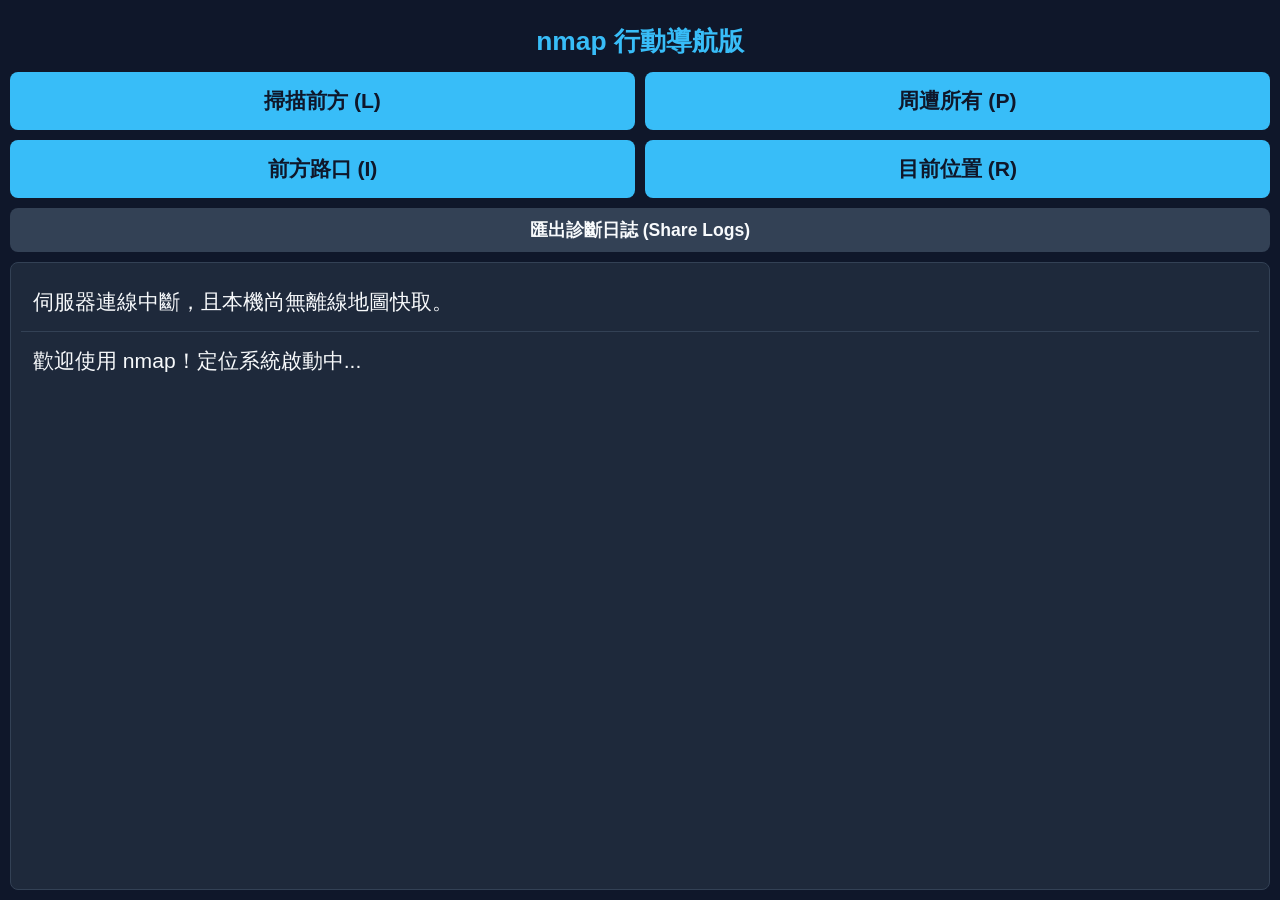
==== ios/NMapExplorer/www/index.html @ 2b6de9fc "Initial commit: NMap Android & iOS Dual Platform with full offline database and spatial engine" ====
<!DOCTYPE html>
<html lang="zh-Hant">
<head>
  <meta charset="UTF-8">
  <meta name="viewport" content="width=device-width, initial-scale=1.0">
  <meta name="description" content="nmap - 視障者與明眼人協同真實地圖數位分身探索器 (含雙視角 2D 幾何雷達與動態街景視覺)">
  <title>nmap 視障者真實地圖世界探索器 (行動導航版)</title>
  <link rel="stylesheet" href="style.css">
  <style>
    body { font-family: sans-serif; background: #0f172a; color: #f8fafc; padding: 10px; margin: 0; display: flex; flex-direction: column; height: 100vh; }
    h1 { color: #38bdf8; font-size: 1.5em; text-align: center; margin: 10px 0; }
    .controls { display: flex; gap: 10px; margin-bottom: 10px; }
    .btn { flex: 1; padding: 15px; font-size: 1.2em; border-radius: 8px; border: none; background: #38bdf8; color: #0f172a; font-weight: bold; }
    .btn:active { background: #0284c7; }
    .history-container { flex: 1; overflow-y: auto; background: #1e293b; border-radius: 8px; padding: 10px; border: 1px solid #334155; }
    .history-list { list-style: none; padding: 0; margin: 0; }
    .history-item { padding: 12px; border-bottom: 1px solid #334155; font-size: 1.2em; }
    .history-item:last-child { border-bottom: none; }
    /* Invisible live region for immediate speech */
    #nvda-live-log { position: absolute; width: 1px; height: 1px; padding: 0; margin: -1px; overflow: hidden; clip: rect(0,0,0,0); border: 0; }
  </style>
</head>
<body>

  <h1>nmap 行動導航版</h1>

  <div class="controls" style="display: grid; grid-template-columns: 1fr 1fr; gap: 10px; margin-bottom: 10px;">
    <button id="ui-btn-scan" class="btn" aria-label="掃描前方店家">掃描前方 (L)</button>
    <button id="ui-btn-around" class="btn" aria-label="掃描周遭所有店家">周遭所有 (P)</button>
    <button id="ui-btn-intersection" class="btn" aria-label="查詢前方路口走向與分支">前方路口 (I)</button>
    <button id="ui-btn-loc" class="btn" aria-label="播報當前定位">目前位置 (R)</button>
    <button id="ui-btn-export-log" class="btn" style="grid-column: span 2; background: #334155; color: #f8fafc; font-size: 1em; padding: 10px;" aria-label="匯出並分享手機診斷日誌">匯出診斷日誌 (Share Logs)</button>
  </div>

  <div class="history-container" aria-label="歷史訊息列表，可上下滑動逐條讀取">
    <ul id="history-list" class="history-list">
      <li class="history-item" tabindex="0">歡迎使用 nmap！定位系統啟動中...</li>
    </ul>
  </div>

  <!-- Dedicated invisible live region for immediate speech -->
  <div id="nvda-live-log" aria-live="polite" aria-atomic="true"></div>

  <!-- Hidden elements to keep app.js happy -->
  <div style="display:none;" aria-hidden="true">
    <canvas id="radar-canvas" width="300" height="300"></canvas>
    <div id="status-badge"></div>
    <div id="poi-list-container"></div>
    <button id="sound-toggle-btn"></button>
    <button id="visual-mode-btn"></button>
    <div id="visual-section"></div>
    <button id="help-btn"></button>
    <div id="help-modal"></div>
    <button id="close-modal-btn"></button>
    <button id="modal-ok-btn"></button>
    <input id="location-input" />
    <input id="query-input" />
    <button id="btn-forward"></button>
    <button id="btn-back"></button>
    <button id="btn-turn-left"></button>
    <button id="btn-turn-right"></button>
    <button id="btn-look"></button>
    <div id="street-scene-summary"></div>
    <div id="street-tags-container"></div>
    <button id="export-log-btn"></button>
    <form id="teleport-form"></form>
    <form id="nlp-form"></form>
    <form id="query-form"></form>
  </div>

  <script src="spatial_engine.js"></script>
  <script src="app.js"></script>
</body>
</html>
---- ios/NMapExplorer/www/style.css ----
/* WCAG 2.2 Level AA / AAA Compliant High-Contrast Design System */

:root {
  --bg-color: #0f172a;
  --panel-bg: #1e293b;
  --panel-border: #334155;
  --text-main: #f8fafc;
  --text-muted: #cbd5e1;
  --primary-color: #0284c7;
  --primary-hover: #0369a1;
  --accent-focus: #38bdf8;
  --success-color: #22c55e;
  --warning-color: #f59e0b;
  --danger-color: #ef4444;
  --font-stack: system-ui, -apple-system, BlinkMacSystemFont, "Segoe UI", Roboto, "Helvetica Neue", sans-serif;
}

/* Reset & Base Styles */
* {
  box-sizing: border-box;
  margin: 0;
  padding: 0;
}

body {
  background-color: var(--bg-color);
  color: var(--text-main);
  font-family: var(--font-stack);
  line-height: 1.6;
  font-size: 1.1rem;
  padding: 1rem;
  min-height: 100vh;
}

/* WCAG Skip Link */
.skip-link {
  position: absolute;
  top: -100px;
  left: 1rem;
  background: var(--primary-color);
  color: var(--text-main);
  padding: 0.75rem 1.5rem;
  z-index: 1000;
  text-decoration: none;
  font-weight: bold;
  border-radius: 0.375rem;
  transition: top 0.2s ease;
}

.skip-link:focus {
  top: 1rem;
  outline: 4px solid var(--accent-focus);
}

/* Accessible Focus Ring */
*:focus-visible {
  outline: 3px solid var(--accent-focus) !important;
  outline-offset: 3px !important;
  border-radius: 0.25rem;
}

/* App Header */
.app-header {
  background: var(--panel-bg);
  border: 1px solid var(--panel-border);
  padding: 1.25rem 1.5rem;
  border-radius: 0.75rem;
  margin-bottom: 1rem;
}

.header-container {
  display: flex;
  justify-content: space-between;
  align-items: center;
  flex-wrap: wrap;
  gap: 1rem;
}

.app-header h1 {
  font-size: 1.6rem;
  color: var(--accent-focus);
}

.tagline {
  font-size: 0.95rem;
  color: var(--text-muted);
}

.header-controls {
  display: flex;
  gap: 0.75rem;
}

/* Search Navigation Bar */
.search-nav {
  background: var(--panel-bg);
  border: 1px solid var(--panel-border);
  padding: 1.25rem 1.5rem;
  border-radius: 0.75rem;
  margin-bottom: 1.5rem;
}

.search-label {
  display: block;
  font-weight: bold;
  margin-bottom: 0.5rem;
}

.input-group {
  display: flex;
  gap: 0.75rem;
}

.form-control {
  flex: 1;
  background: #090d16;
  border: 2px solid var(--panel-border);
  color: var(--text-main);
  padding: 0.75rem 1rem;
  font-size: 1.05rem;
  border-radius: 0.5rem;
}

.form-control:focus {
  border-color: var(--accent-focus);
}

/* Buttons */
.btn {
  background: var(--primary-color);
  color: var(--text-main);
  border: 2px solid transparent;
  padding: 0.75rem 1.25rem;
  font-size: 1.05rem;
  font-weight: 600;
  border-radius: 0.5rem;
  cursor: pointer;
  display: inline-flex;
  align-items: center;
  justify-content: center;
  gap: 0.5rem;
  transition: background-color 0.15s ease;
}

.btn:hover {
  background: var(--primary-hover);
}

.btn-secondary {
  background: #334155;
}

.btn-secondary:hover {
  background: #475569;
}

/* Main Layout Grid */
.main-layout {
  display: grid;
  grid-template-columns: 1fr 1fr;
  gap: 1.5rem;
}

@media (max-width: 900px) {
  .main-layout {
    grid-template-columns: 1fr;
  }
}

.panel {
  background: var(--panel-bg);
  border: 1px solid var(--panel-border);
  padding: 1.5rem;
  border-radius: 0.75rem;
  margin-bottom: 1.5rem;
}

.panel-title {
  font-size: 1.3rem;
  color: var(--text-main);
  margin-bottom: 1rem;
  border-bottom: 2px solid var(--panel-border);
  padding-bottom: 0.5rem;
}

/* D-Pad Controller Grid */
.controller-tip {
  font-size: 0.95rem;
  color: var(--text-muted);
  margin-bottom: 1.25rem;
  background: #0f172a;
  padding: 0.75rem 1rem;
  border-left: 4px solid var(--accent-focus);
  border-radius: 0.25rem;
}

.dpad-grid {
  display: grid;
  grid-template-columns: 1fr 1fr 1fr;
  gap: 0.75rem;
  max-width: 360px;
  margin: 0 auto;
}

.btn-dpad {
  min-height: 60px;
  font-size: 1.05rem;
  background: #0f172a;
  border: 2px solid var(--primary-color);
  color: var(--text-main);

}

.btn-dpad:hover {
  background: var(--primary-color);
}

.btn-center {
  background: #0284c7;
  border-color: var(--accent-focus);
}

/* Live NVDA Log Box */
.log-header {
  display: flex;
  justify-content: space-between;
  align-items: center;
  margin-bottom: 0.75rem;
}

.badge {
  padding: 0.25rem 0.75rem;
  border-radius: 1rem;
  font-size: 0.85rem;
  font-weight: bold;
}

.badge-info {
  background: #0369a1;
  color: #f8fafc;
}

.badge-danger {
  background: var(--danger-color);
  color: #ffffff;
}

.live-log-box {
  background: #090d16;
  border: 2px solid var(--panel-border);
  border-radius: 0.5rem;
  padding: 1.25rem;
  min-height: 240px;
  max-height: 400px;
  overflow-y: auto;
  white-space: pre-wrap;
  font-size: 1.05rem;
  line-height: 1.7;
  color: #f8fafc;
}

/* POI List Cards */
.poi-list-box {
  background: #090d16;
  border: 2px solid var(--panel-border);
  border-radius: 0.5rem;
  padding: 1rem;
  min-height: 200px;
  max-height: 350px;
  overflow-y: auto;
}

.poi-card {
  background: #1e293b;
  border-left: 4px solid var(--success-color);
  padding: 0.85rem 1rem;
  margin-bottom: 0.75rem;
  border-radius: 0.375rem;
}

.poi-card h4 {
  font-size: 1.1rem;
  color: var(--accent-focus);
}

.poi-card p {
  font-size: 0.95rem;
  color: var(--text-muted);
}

/* Modal Dialog */
.modal-overlay {
  position: fixed;
  top: 0;
  left: 0;
  width: 100vw;
  height: 100vh;
  background: rgba(0, 0, 0, 0.75);
  display: flex;
  justify-content: center;
  align-items: center;
  z-index: 2000;
}

.modal-content {
  background: var(--panel-bg);
  border: 2px solid var(--accent-focus);
  padding: 1.75rem;
  border-radius: 0.75rem;
  max-width: 600px;
  width: 90%;
  max-height: 85vh;
  overflow-y: auto;
}

.modal-header {
  display: flex;
  justify-content: space-between;
  align-items: center;
  margin-bottom: 1rem;
  border-bottom: 1px solid var(--panel-border);
  padding-bottom: 0.5rem;
}

.btn-close {
  background: transparent;
  border: none;
  color: var(--text-main);
  font-size: 1.5rem;
  cursor: pointer;
}

/* Visual Radar & Street View Panel */
.visual-container {
  display: grid;
  grid-template-columns: auto 1fr;
  gap: 1rem;
  background: #090d16;
  padding: 1rem;
  border-radius: 0.5rem;
  border: 1px solid var(--panel-border);
}

@media (max-width: 700px) {
  .visual-container {
    grid-template-columns: 1fr;
  }
}

.canvas-wrapper {
  display: flex;
  justify-content: center;
  align-items: center;
  background: #0f172a;
  border: 2px solid var(--primary-color);
  border-radius: 0.5rem;
  padding: 0.5rem;
}

#radar-canvas {
  background: #090d16;
  border-radius: 0.25rem;
  display: block;
}

.street-card {
  background: #1e293b;
  border: 1px solid var(--panel-border);
  padding: 1rem;
  border-radius: 0.5rem;
  display: flex;
  flex-direction: column;
  justify-content: space-between;
}

.street-card h3 {
  font-size: 1.15rem;
  color: var(--accent-focus);
  margin-bottom: 0.5rem;
}

.street-summary {
  font-size: 0.98rem;
  color: var(--text-main);
  line-height: 1.5;
  margin-bottom: 0.75rem;
}

.tag-cloud {
  display: flex;
  flex-wrap: wrap;
  gap: 0.4rem;
}

.tag-badge {
  background: #0369a1;
  color: #f8fafc;
  font-size: 0.82rem;
  padding: 0.2rem 0.6rem;
  border-radius: 1rem;
  font-weight: 500;
}

.visually-hidden {
  position: absolute;
  width: 1px;
  height: 1px;
  padding: 0;
  margin: -1px;
  overflow: hidden;
  clip: rect(0, 0, 0, 0);
  border: 0;
}
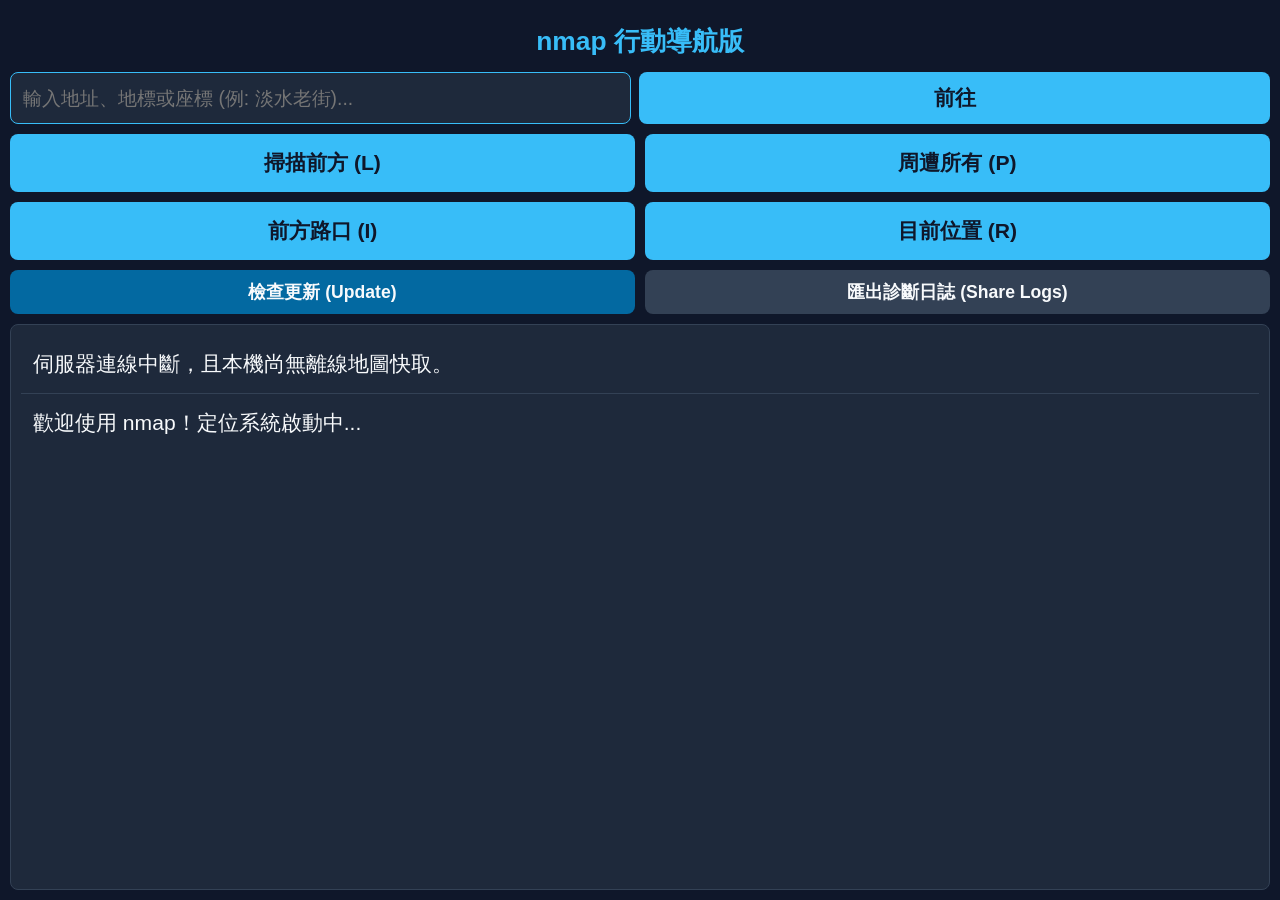
==== commit e9876b3a: "feat: 完善 GitHub Releases 自動更新與 404 最新版判定防護" ====
--- a/ios/NMapExplorer/www/index.html
+++ b/ios/NMapExplorer/www/index.html
@@ -24,22 +24,77 @@
 
   <h1>nmap 行動導航版</h1>
 
+  <!-- 權限不足提示橫幅 -->
+  <div id="permission-banner" class="banner" style="display:none; background:#78350f; border:1px solid #f59e0b; border-radius:8px; padding:12px; margin-bottom:10px;" role="alert">
+    <p id="permission-text" style="color:#fef08a; font-weight:bold; font-size:1.1em; margin-bottom:8px;">📍 定位權限未開啟，已進入手動探索模式。</p>
+    <div style="display:flex; gap:10px;">
+      <button id="open-settings-btn" class="btn" style="background:#eab308; color:#0f172a; padding:10px; font-size:1em;" aria-label="前往系統設定開啟精確定位權限">開啟系統設定</button>
+      <button id="manual-search-btn" class="btn" style="background:#38bdf8; color:#0f172a; padding:10px; font-size:1em;" aria-label="切換至手動輸入地址搜尋">輸入地址探索</button>
+    </div>
+  </div>
+
+  <!-- 手動地址/地標搜尋列 -->
+  <div id="search-section" style="display: flex; gap: 8px; margin-bottom: 10px;">
+    <input id="location-input-visible" type="text" placeholder="輸入地址、地標或座標 (例: 淡水老街)..." style="flex: 1; padding: 12px; font-size: 1.1em; border-radius: 8px; border: 1px solid #38bdf8; background: #1e293b; color: #f8fafc;" aria-label="輸入探索起點地址或地標">
+    <button id="search-go-btn" class="btn" style="width: auto; padding: 12px 18px;" aria-label="立即前往此地點開始探索">前往</button>
+  </div>
+
   <div class="controls" style="display: grid; grid-template-columns: 1fr 1fr; gap: 10px; margin-bottom: 10px;">
     <button id="ui-btn-scan" class="btn" aria-label="掃描前方店家">掃描前方 (L)</button>
     <button id="ui-btn-around" class="btn" aria-label="掃描周遭所有店家">周遭所有 (P)</button>
     <button id="ui-btn-intersection" class="btn" aria-label="查詢前方路口走向與分支">前方路口 (I)</button>
     <button id="ui-btn-loc" class="btn" aria-label="播報當前定位">目前位置 (R)</button>
-    <button id="ui-btn-export-log" class="btn" style="grid-column: span 2; background: #334155; color: #f8fafc; font-size: 1em; padding: 10px;" aria-label="匯出並分享手機診斷日誌">匯出診斷日誌 (Share Logs)</button>
+    <button id="ui-btn-check-update" class="btn" style="background: #0369a1; color: #f8fafc; font-size: 1em; padding: 10px;" aria-label="檢查 GitHub 最新發布更新版本">檢查更新 (Update)</button>
+    <button id="ui-btn-export-log" class="btn" style="background: #334155; color: #f8fafc; font-size: 1em; padding: 10px;" aria-label="匯出並分享手機診斷日誌">匯出診斷日誌 (Share Logs)</button>
   </div>
 
-  <div class="history-container" aria-label="歷史訊息列表，可上下滑動逐條讀取">
+  <!-- App 自動更新提示對話框 (App Update Accessible Modal) -->
+  <div id="update-modal" class="modal-overlay" style="display:none; position:fixed; top:0; left:0; width:100%; height:100%; background:rgba(0,0,0,0.7); z-index:9999; justify-content:center; align-items:center;" role="dialog" aria-modal="true" aria-labelledby="update-modal-title">
+    <div class="modal-content" style="background:#1e293b; border:2px solid #38bdf8; border-radius:12px; padding:16px; max-width:480px; width:90%; margin:auto;">
+      <h2 id="update-modal-title" style="color:#38bdf8; font-size:1.3em; margin:0 0 10px 0;" tabindex="0">🚀 發現新版本</h2>
+      <div id="update-modal-body" style="font-size:1.1em; line-height:1.6; color:#f8fafc; margin-bottom:14px;" tabindex="0">
+        <!-- 動態注入更新說明 -->
+      </div>
+      <div id="update-progress-container" style="display:none; margin-bottom:12px;">
+        <p id="update-progress-text" style="color:#38bdf8; font-size:1em; margin-bottom:4px;">下載進度：0%</p>
+        <div style="width:100%; background:#334155; height:10px; border-radius:5px; overflow:hidden;">
+          <div id="update-progress-bar" style="width:0%; background:#38bdf8; height:100%; transition:width 0.3s;"></div>
+        </div>
+      </div>
+      <div style="display:grid; grid-template-columns:1fr 1fr; gap:10px;">
+        <button id="update-btn-confirm" class="btn" style="background:#22c55e; color:#0f172a; padding:10px; font-size:1em;" aria-label="立即下載新版安裝檔並更新">立即更新</button>
+        <button id="update-btn-cancel" class="btn" style="background:#475569; color:#f8fafc; padding:10px; font-size:1em;" aria-label="稍後再更新">稍後再說</button>
+      </div>
+    </div>
+  </div>
+
+
+  <div class="history-container" aria-label="歷史訊息與店家列表，可上下滑動逐條讀取或點擊地標查看詳情">
     <ul id="history-list" class="history-list">
       <li class="history-item" tabindex="0">歡迎使用 nmap！定位系統啟動中...</li>
     </ul>
   </div>
 
-  <!-- Dedicated invisible live region for immediate speech -->
-  <div id="nvda-live-log" aria-live="polite" aria-atomic="true"></div>
+  <!-- 地標詳細資訊無障礙對話框 (POI Detail Accessible Modal) -->
+  <div id="poi-detail-modal" class="modal-overlay" style="display:none;" role="dialog" aria-modal="true" aria-labelledby="poi-modal-title">
+    <div class="modal-content" style="background:#1e293b; border:2px solid #38bdf8; border-radius:12px; padding:16px; max-width:500px; width:92%;">
+      <div class="modal-header" style="display:flex; justify-content:space-between; align-items:center; border-bottom:1px solid #334155; padding-bottom:8px; margin-bottom:12px;">
+        <h2 id="poi-modal-title" style="color:#38bdf8; font-size:1.4em; margin:0;" tabindex="0">地標詳細資訊</h2>
+        <button id="poi-modal-close-btn" class="btn-close" style="color:#cbd5e1; font-size:1.8em; background:none; border:none; padding:4px 8px;" aria-label="關閉對話框">×</button>
+      </div>
+      <div id="poi-modal-body" style="font-size:1.15em; line-height:1.7; color:#f8fafc; margin-bottom:16px;" tabindex="0">
+        <!-- 動態注入地標資料 -->
+      </div>
+      <div style="display:grid; grid-template-columns:1fr 1fr; gap:10px;">
+        <button id="poi-modal-nav-nmap" class="btn" style="background:#38bdf8; color:#0f172a; padding:12px; font-size:1.05em;" aria-label="啟動 3D 空間聲音導引前往此地標">🎯 空間聲音導引</button>
+        <button id="poi-modal-nav-gmaps" class="btn" style="background:#22c55e; color:#0f172a; padding:12px; font-size:1.05em;" aria-label="開啟 Google 地圖步行導航">🗺️ Google 導航</button>
+        <button id="poi-modal-dismiss" class="btn" style="grid-column:span 2; background:#475569; color:#f8fafc; padding:10px; font-size:1em;" aria-label="關閉地標詳情對話框">關閉 (Esc)</button>
+      </div>
+    </div>
+  </div>
+
+  <!-- Dedicated live region for immediate speech -->
+  <div id="nvda-live-log" aria-live="assertive" aria-atomic="true"></div>
 
   <!-- Hidden elements to keep app.js happy -->
   <div style="display:none;" aria-hidden="true">
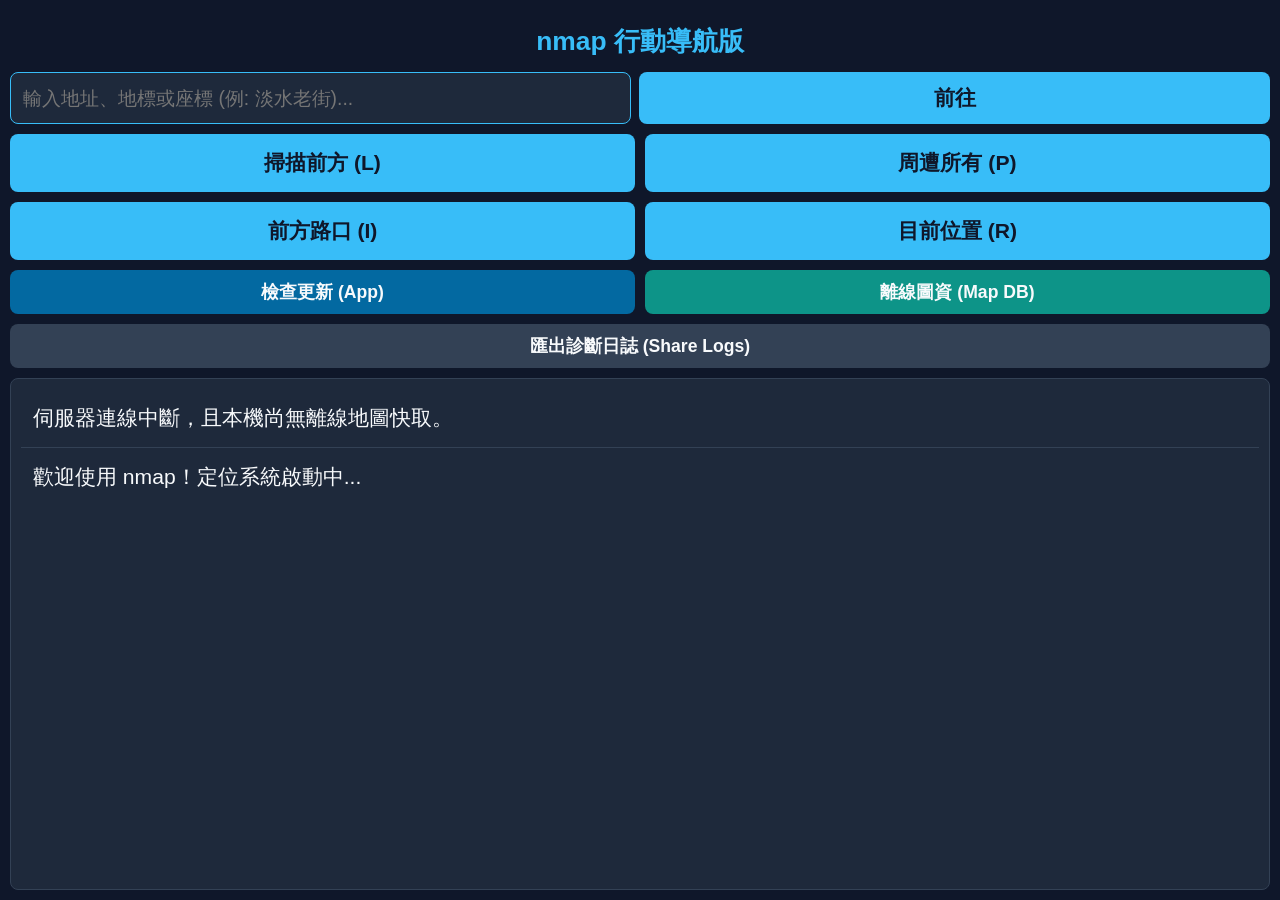
==== commit db3dd55c: "feat: 完成方案 A 架構改造（主程式與大型資料庫分離、獨立隨選下載管理）" ====
--- a/ios/NMapExplorer/www/index.html
+++ b/ios/NMapExplorer/www/index.html
@@ -44,8 +44,9 @@
     <button id="ui-btn-around" class="btn" aria-label="掃描周遭所有店家">周遭所有 (P)</button>
     <button id="ui-btn-intersection" class="btn" aria-label="查詢前方路口走向與分支">前方路口 (I)</button>
     <button id="ui-btn-loc" class="btn" aria-label="播報當前定位">目前位置 (R)</button>
-    <button id="ui-btn-check-update" class="btn" style="background: #0369a1; color: #f8fafc; font-size: 1em; padding: 10px;" aria-label="檢查 GitHub 最新發布更新版本">檢查更新 (Update)</button>
-    <button id="ui-btn-export-log" class="btn" style="background: #334155; color: #f8fafc; font-size: 1em; padding: 10px;" aria-label="匯出並分享手機診斷日誌">匯出診斷日誌 (Share Logs)</button>
+    <button id="ui-btn-check-update" class="btn" style="background: #0369a1; color: #f8fafc; font-size: 1em; padding: 10px;" aria-label="檢查 GitHub 最新發布更新版本">檢查更新 (App)</button>
+    <button id="ui-btn-map-db" class="btn" style="background: #0d9488; color: #f8fafc; font-size: 1em; padding: 10px;" aria-label="管理與下載全台離線店家地圖資料庫">離線圖資 (Map DB)</button>
+    <button id="ui-btn-export-log" class="btn" style="grid-column: span 2; background: #334155; color: #f8fafc; font-size: 1em; padding: 10px;" aria-label="匯出並分享手機診斷日誌">匯出診斷日誌 (Share Logs)</button>
   </div>
 
   <!-- App 自動更新提示對話框 (App Update Accessible Modal) -->
@@ -64,6 +65,27 @@
       <div style="display:grid; grid-template-columns:1fr 1fr; gap:10px;">
         <button id="update-btn-confirm" class="btn" style="background:#22c55e; color:#0f172a; padding:10px; font-size:1em;" aria-label="立即下載新版安裝檔並更新">立即更新</button>
         <button id="update-btn-cancel" class="btn" style="background:#475569; color:#f8fafc; padding:10px; font-size:1em;" aria-label="稍後再更新">稍後再說</button>
+      </div>
+    </div>
+  </div>
+
+  <!-- 離線地圖資料庫管理對話框 (Offline Map Database Modal) -->
+  <div id="map-db-modal" class="modal-overlay" style="display:none; position:fixed; top:0; left:0; width:100%; height:100%; background:rgba(0,0,0,0.7); z-index:9999; justify-content:center; align-items:center;" role="dialog" aria-modal="true" aria-labelledby="map-db-modal-title">
+    <div class="modal-content" style="background:#1e293b; border:2px solid #0d9488; border-radius:12px; padding:16px; max-width:480px; width:90%; margin:auto;">
+      <h2 id="map-db-modal-title" style="color:#2dd4bf; font-size:1.3em; margin:0 0 10px 0;" tabindex="0">📦 離線店家圖資管理</h2>
+      <div id="map-db-modal-body" style="font-size:1.1em; line-height:1.6; color:#f8fafc; margin-bottom:14px;" tabindex="0">
+        <!-- 動態注入圖資狀態 -->
+      </div>
+      <div id="map-db-progress-container" style="display:none; margin-bottom:12px;">
+        <p id="map-db-progress-text" style="color:#2dd4bf; font-size:1em; margin-bottom:4px;">圖資下載進度：0%</p>
+        <div style="width:100%; background:#334155; height:10px; border-radius:5px; overflow:hidden;">
+          <div id="map-db-progress-bar" style="width:0%; background:#2dd4bf; height:100%; transition:width 0.3s;"></div>
+        </div>
+      </div>
+      <div style="display:grid; grid-template-columns:1fr 1fr; gap:10px;">
+        <button id="map-db-btn-download" class="btn" style="background:#0d9488; color:#f8fafc; padding:10px; font-size:1em;" aria-label="下載或更新全台 190 萬筆店家離線圖資">下載/更新圖資</button>
+        <button id="map-db-btn-delete" class="btn" style="background:#b91c1c; color:#f8fafc; padding:10px; font-size:1em;" aria-label="刪除離線圖資釋放手機儲存空間">刪除圖資</button>
+        <button id="map-db-btn-close" class="btn" style="grid-column:span 2; background:#475569; color:#f8fafc; padding:10px; font-size:1em;" aria-label="關閉圖資管理對話框">關閉 (Esc)</button>
       </div>
     </div>
   </div>
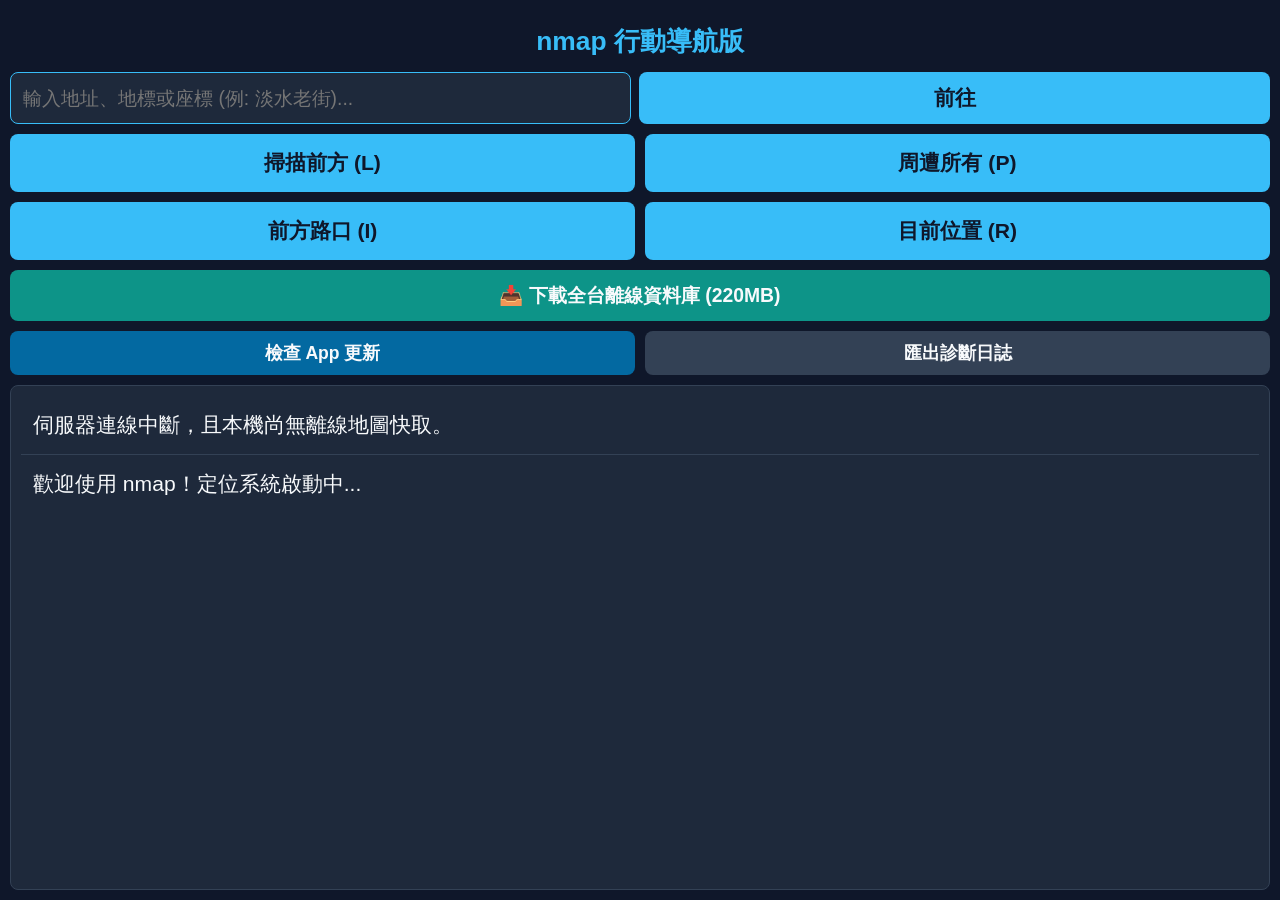
==== commit e1b1a07e: "fix: 優化初次定位熱啟動機制、隱藏權限橫幅並加大離線資料庫下載按鈕" ====
--- a/ios/NMapExplorer/www/index.html
+++ b/ios/NMapExplorer/www/index.html
@@ -44,10 +44,11 @@
     <button id="ui-btn-around" class="btn" aria-label="掃描周遭所有店家">周遭所有 (P)</button>
     <button id="ui-btn-intersection" class="btn" aria-label="查詢前方路口走向與分支">前方路口 (I)</button>
     <button id="ui-btn-loc" class="btn" aria-label="播報當前定位">目前位置 (R)</button>
-    <button id="ui-btn-check-update" class="btn" style="background: #0369a1; color: #f8fafc; font-size: 1em; padding: 10px;" aria-label="檢查 GitHub 最新發布更新版本">檢查更新 (App)</button>
-    <button id="ui-btn-map-db" class="btn" style="background: #0d9488; color: #f8fafc; font-size: 1em; padding: 10px;" aria-label="管理與下載全台離線店家地圖資料庫">離線圖資 (Map DB)</button>
-    <button id="ui-btn-export-log" class="btn" style="grid-column: span 2; background: #334155; color: #f8fafc; font-size: 1em; padding: 10px;" aria-label="匯出並分享手機診斷日誌">匯出診斷日誌 (Share Logs)</button>
+    <button id="ui-btn-map-db" class="btn" style="grid-column: span 2; background: #0d9488; color: #f8fafc; font-size: 1.1em; padding: 12px; font-weight: bold;" aria-label="下載離線地圖資料庫，點擊可下載全台灣190萬筆店家資料">📥 下載全台離線資料庫 (220MB)</button>
+    <button id="ui-btn-check-update" class="btn" style="background: #0369a1; color: #f8fafc; font-size: 1em; padding: 10px;" aria-label="檢查 GitHub 最新發布版本">檢查 App 更新</button>
+    <button id="ui-btn-export-log" class="btn" style="background: #334155; color: #f8fafc; font-size: 1em; padding: 10px;" aria-label="匯出並分享手機診斷日誌">匯出診斷日誌</button>
   </div>
+
 
   <!-- App 自動更新提示對話框 (App Update Accessible Modal) -->
   <div id="update-modal" class="modal-overlay" style="display:none; position:fixed; top:0; left:0; width:100%; height:100%; background:rgba(0,0,0,0.7); z-index:9999; justify-content:center; align-items:center;" role="dialog" aria-modal="true" aria-labelledby="update-modal-title">
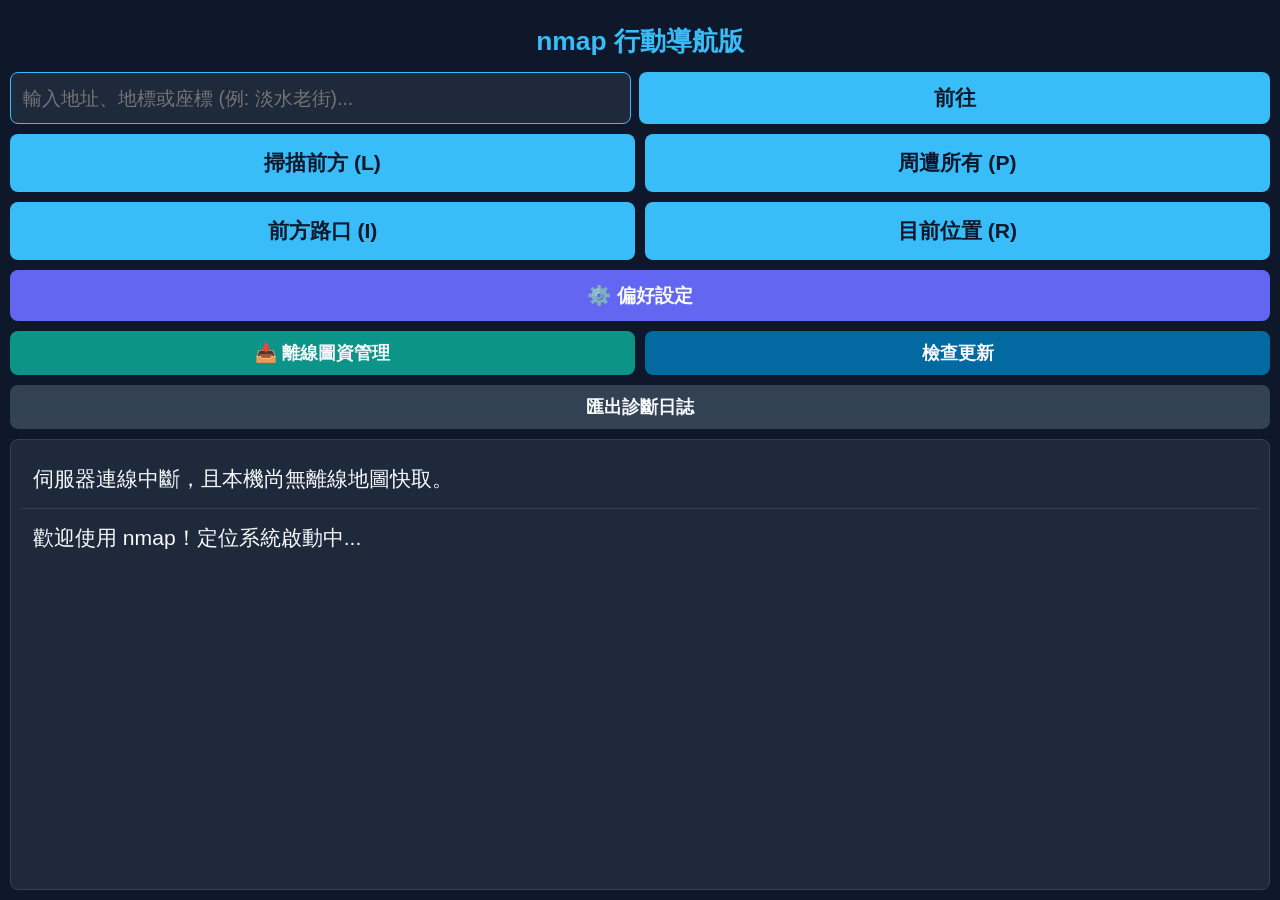
==== commit 7a68da2f: "Release v1.0.1: Multi-modal stationary lock anti-drift, 95% performance boost, responsive Google TTS" ====
--- a/ios/NMapExplorer/www/index.html
+++ b/ios/NMapExplorer/www/index.html
@@ -44,9 +44,62 @@
     <button id="ui-btn-around" class="btn" aria-label="掃描周遭所有店家">周遭所有 (P)</button>
     <button id="ui-btn-intersection" class="btn" aria-label="查詢前方路口走向與分支">前方路口 (I)</button>
     <button id="ui-btn-loc" class="btn" aria-label="播報當前定位">目前位置 (R)</button>
-    <button id="ui-btn-map-db" class="btn" style="grid-column: span 2; background: #0d9488; color: #f8fafc; font-size: 1.1em; padding: 12px; font-weight: bold;" aria-label="下載離線地圖資料庫，點擊可下載全台灣190萬筆店家資料">📥 下載全台離線資料庫 (220MB)</button>
-    <button id="ui-btn-check-update" class="btn" style="background: #0369a1; color: #f8fafc; font-size: 1em; padding: 10px;" aria-label="檢查 GitHub 最新發布版本">檢查 App 更新</button>
-    <button id="ui-btn-export-log" class="btn" style="background: #334155; color: #f8fafc; font-size: 1em; padding: 10px;" aria-label="匯出並分享手機診斷日誌">匯出診斷日誌</button>
+    <button id="ui-btn-settings" class="btn" style="grid-column: span 2; background: #6366f1; color: #f8fafc; font-size: 1.1em; padding: 12px; font-weight: bold;" aria-label="開啟偏好設定，可設定轉動播報方位、音效與觸覺回饋">⚙️ 偏好設定</button>
+    <button id="ui-btn-map-db" class="btn" style="background: #0d9488; color: #f8fafc; font-size: 1em; padding: 10px; font-weight: bold;" aria-label="下載離線地圖資料庫，點擊可下載全台灣190萬筆店家資料">📥 離線圖資管理</button>
+    <button id="ui-btn-check-update" class="btn" style="background: #0369a1; color: #f8fafc; font-size: 1em; padding: 10px;" aria-label="檢查 GitHub 最新發布版本">檢查更新</button>
+    <button id="ui-btn-export-log" class="btn" style="grid-column: span 2; background: #334155; color: #f8fafc; font-size: 1em; padding: 10px;" aria-label="匯出並分享手機診斷日誌">匯出診斷日誌</button>
+  </div>
+
+  <!-- 偏好設定無障礙對話框 (Accessible Extensible Settings Modal) -->
+  <div id="settings-modal" class="modal-overlay" style="display:none; position:fixed; top:0; left:0; width:100%; height:100%; background:rgba(0,0,0,0.7); z-index:9999; justify-content:center; align-items:center;" role="dialog" aria-modal="true" aria-labelledby="settings-modal-title">
+    <div class="modal-content" style="background:#1e293b; border:2px solid #6366f1; border-radius:12px; padding:16px; max-width:480px; width:90%; margin:auto; max-height:85vh; overflow-y:auto;">
+      <div class="modal-header" style="display:flex; justify-content:space-between; align-items:center; border-bottom:1px solid #334155; padding-bottom:8px; margin-bottom:14px;">
+        <h2 id="settings-modal-title" style="color:#818cf8; font-size:1.35em; margin:0;" tabindex="0">⚙️ 偏好設定</h2>
+        <button id="settings-modal-close-btn" class="btn-close" style="color:#cbd5e1; font-size:1.8em; background:none; border:none; padding:4px 8px; cursor:pointer;" aria-label="關閉設定對話框">×</button>
+      </div>
+
+      <div id="settings-modal-body" style="display:flex; flex-direction:column; gap:16px; margin-bottom:18px;">
+        
+        <!-- 設定分類 1：方位與轉向語音播報 -->
+        <fieldset style="border:1px solid #475569; border-radius:8px; padding:12px; margin:0;">
+          <legend style="color:#a5b4fc; font-weight:bold; font-size:1.1em; padding:0 6px;">🧭 方位與轉向語音</legend>
+          
+          <label style="display:flex; align-items:center; justify-content:space-between; margin-bottom:8px; cursor:pointer; font-size:1.1em;">
+            <span id="label-turn-announce">轉動手機即時播報方位</span>
+            <input type="checkbox" id="setting-turn-announce" checked style="width:24px; height:24px; accent-color:#6366f1;" aria-labelledby="label-turn-announce" aria-describedby="desc-turn-announce">
+          </label>
+          <p id="desc-turn-announce" style="color:#94a3b8; font-size:0.92em; line-height:1.5; margin:0 0 12px 0;">啟用時，轉動手機會由原生語音瞬間報讀最新朝向（如「正北」、「北北東」），不干擾螢幕報讀器。</p>
+
+          <label style="display:flex; align-items:center; justify-content:space-between; margin-bottom:8px; cursor:pointer; font-size:1.1em;">
+            <span id="label-tick-sound">轉向立體聲刻度音與微震 (Tick)</span>
+            <input type="checkbox" id="setting-tick-sound" checked style="width:24px; height:24px; accent-color:#6366f1;" aria-labelledby="label-tick-sound" aria-describedby="desc-tick-sound">
+          </label>
+          <p id="desc-tick-sound" style="color:#94a3b8; font-size:0.92em; line-height:1.5; margin:0;">轉動每跨越 15 度時發出左右立體聲音效與手錶般的清脆微震。</p>
+        </fieldset>
+
+        <!-- 設定分類 2：無障礙與觸覺回饋（可隨時擴展新設定） -->
+        <fieldset style="border:1px solid #475569; border-radius:8px; padding:12px; margin:0;">
+          <legend style="color:#a5b4fc; font-weight:bold; font-size:1.1em; padding:0 6px;">📳 觸覺與自動提醒</legend>
+
+          <label style="display:flex; align-items:center; justify-content:space-between; margin-bottom:8px; cursor:pointer; font-size:1.1em;">
+            <span id="label-auto-poi-announce">接近店家自動提醒 (VoiceVista)</span>
+            <input type="checkbox" id="setting-auto-poi-announce" checked style="width:24px; height:24px; accent-color:#6366f1;" aria-labelledby="label-auto-poi-announce" aria-describedby="desc-auto-poi-announce">
+          </label>
+          <p id="desc-auto-poi-announce" style="color:#94a3b8; font-size:0.92em; line-height:1.5; margin:0 0 12px 0;">步行接近前方 50 米內店家時，自動以極簡省話報讀店名與鐘點方位。</p>
+
+          <label style="display:flex; align-items:center; justify-content:space-between; margin-bottom:8px; cursor:pointer; font-size:1.1em;">
+            <span id="label-haptic-feedback">正北重震與齒輪觸覺</span>
+            <input type="checkbox" id="setting-haptic-feedback" checked style="width:24px; height:24px; accent-color:#6366f1;" aria-labelledby="label-haptic-feedback" aria-describedby="desc-haptic-feedback">
+          </label>
+          <p id="desc-haptic-feedback" style="color:#94a3b8; font-size:0.92em; line-height:1.5; margin:0;">面向正北 (0°) 時發出雙重重震，每逢 16 方位齒輪刻度時輕震確認。</p>
+        </fieldset>
+
+      </div>
+
+      <div style="display:grid; grid-template-columns:1fr; gap:10px;">
+        <button id="settings-modal-close-bottom-btn" class="btn" style="background:#6366f1; color:#f8fafc; padding:12px; font-size:1.05em; font-weight:bold;" aria-label="儲存設定並關閉設定視窗">完成設定 (Esc)</button>
+      </div>
+    </div>
   </div>
 
 
